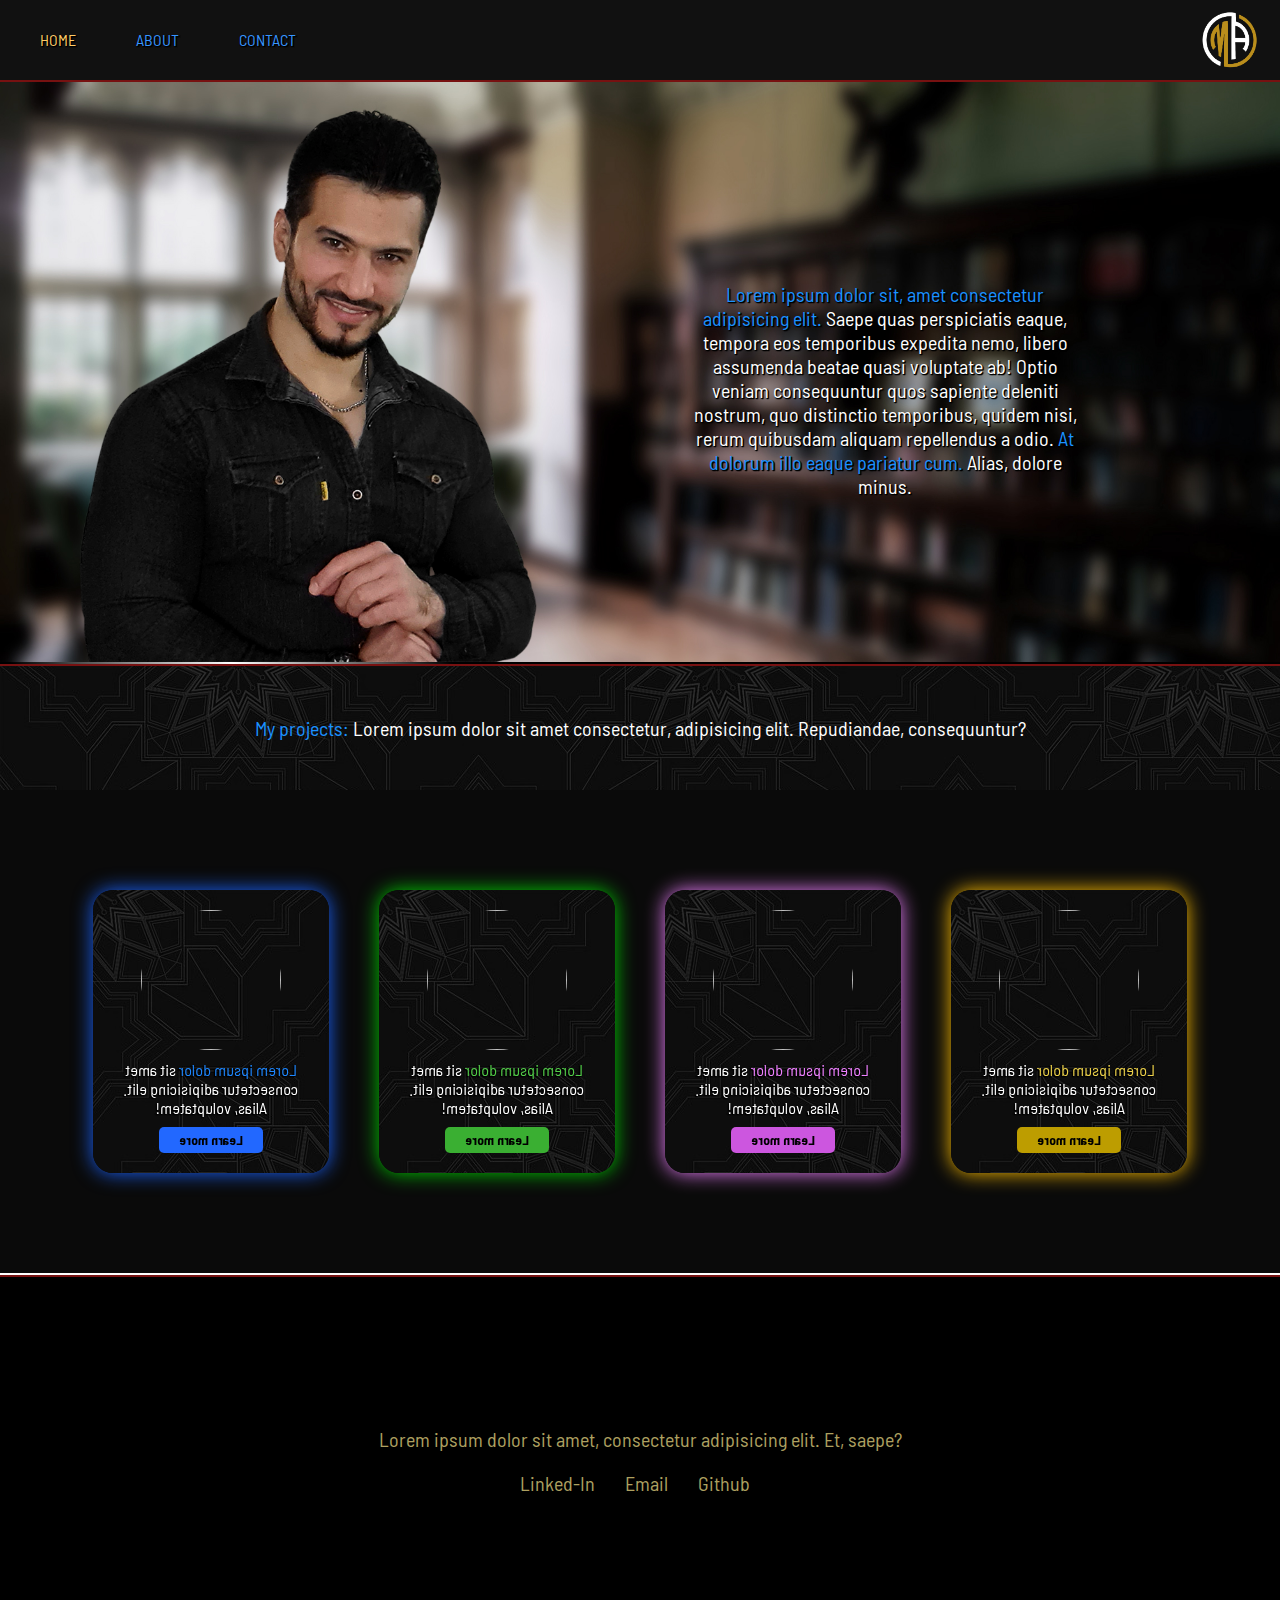
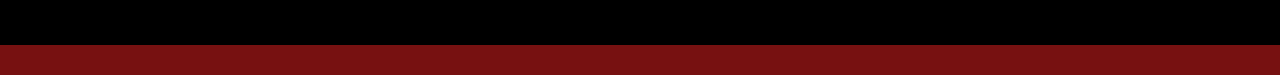
==== index.html @ 44627d1c "make it better" ====
<!DOCTYPE html>
<html lang="en">
<head>
    <meta charset="UTF-8">
    <meta name="viewport" content="width=device-width, initial-scale=1.0">
    <title>Home</title>
    <link rel="stylesheet" href="Css/style.css">
    <link rel="stylesheet" href="Css/header-style.css">
    <link rel="stylesheet" href="Css/floating-paper-style.css">

    <script src="https://kit.fontawesome.com/f80359c2af.js" crossorigin="anonymous"></script>
    <!-- Google fonts -->
    <link rel="preconnect" href="https://fonts.googleapis.com">
    <link rel="preconnect" href="https://fonts.gstatic.com" crossorigin>
    <link href="https://fonts.googleapis.com/css2?family=Barlow+Semi+Condensed:wght@200&display=swap" rel="stylesheet">
</head>
<body>
    <header id="header">
        <nav>
            <ul>
                <li><a href="#">HOME</a></li>
                <li><a href="about.html">ABOUT</a></li>
                <li><a href="contact.html">CONTACT</a></li>
            </ul>
        </nav>
        <img src="Images/logo.png" alt="Logo" id="logo">
    </header>

    <main>
        <section id="section1">
            <div class="containWrapper1">
                <div id="image-container">
                    <img src="Images/image.png" alt="Image">
                </div>
                <div id="profile-container">
                    <h2><span>Lorem ipsum dolor sit, amet consectetur adipisicing elit.</span> Saepe quas perspiciatis eaque, tempora eos temporibus expedita nemo, libero assumenda beatae quasi voluptate ab! Optio veniam consequuntur quos sapiente deleniti nostrum, quo distinctio temporibus, quidem nisi, rerum quibusdam aliquam repellendus a odio. <span>At dolorum illo eaque pariatur cum.</span> Alias, dolore minus.</h2>
                </div>
            </div>
        </section>

        <section id="section2">
            <h1><span>My projects:</span> Lorem ipsum dolor sit amet consectetur, adipisicing elit. Repudiandae, consequuntur?</h1>
            <div id="project-wrapper">
                <div id="item1Wrapper" class="projects">
                    <img id="item1Image" src="https://www.designmantic.com/blog/wp-content/uploads/2020/10/Computer-Logo-Designs.jpg" alt="">
                    <p><span>Lorem ipsum dolor</span> sit amet consectetur adipisicing elit. Alias, voluptatem!</p>
                    <button id="item1" class="itemButton">Learn more</button>
                </div>
                <div id="item2Wrapper" class="projects">
                    <img id="item2Image" src="https://cdn.dribbble.com/users/7432128/screenshots/18169633/media/b2fcb0fa01e122f713509c4d8378c482.png?resize=400x0" alt="">
                    <p><span>Lorem ipsum dolor</span> sit amet consectetur adipisicing elit. Alias, voluptatem!</p>
                    <button id="item2" class="itemButton">Learn more</button>
                </div>
                <div id="item3Wrapper" class="projects">
                    <img id="item3Image" src="https://miro.medium.com/v2/resize:fit:1400/0*cwYyVLqpMIuUVeWg.jpg" alt="">
                    <p><span>Lorem ipsum dolor</span> sit amet consectetur adipisicing elit. Alias, voluptatem!</p>
                    <button id="item3" class="itemButton">Learn more</button>
                </div>
                <div id="item4Wrapper" class="projects">
                    <img id="item4Image" src="https://cdn.dribbble.com/users/1341694/screenshots/18510353/media/387218e9a676d758a99a5e54a35d7649.jpg?resize=400x0" alt="">
                    <p><span>Lorem ipsum dolor</span> sit amet consectetur adipisicing elit. Alias, voluptatem!</p>
                    <button id="item4" class="itemButton">Learn more</button>
                </div>
            </div>
            <div id="floatingPaper">
                <div>
                    <img src="https://www.designmantic.com/blog/wp-content/uploads/2020/10/Computer-Logo-Designs.jpg" alt="">
                </div>
                <p>Lorem ipsum dolor sit, amet consectetur adipisicing elit. Ducimus dolorem esse minima neque obcaecati explicabo magni mollitia ad aut cum.</p>
            </div>
        </section>
    </main>

    <footer id="footer">
        <p>Lorem ipsum dolor sit amet, consectetur adipisicing elit. Et, saepe?</p>
        <div>
            <a href="https://linkedin.com">Linked-In<i class="fab fa-linkedin"></i></a>
            <a href="https://gmail.com">Email<i class="fas fa-inbox"></i></a>
            <a href="https://github.com/MustafaAltaie?tab=projects">Github<i class="fab fa-github"></i></a>
        </div>
    </footer>
    <script src="JavaScript/scrollScript.js"></script>
    <script src="JavaScript/mustafaButton.js"></script>
    <script src="JavaScript/floating-paper-script.js"></script>
</body>
</html>
---- Css/style.css ----
*{
    padding: 0;
    margin: 0;
    font-family: 'Barlow Semi Condensed', sans-serif;
    font-weight: normal;
    -webkit-user-select: none;
    user-select: none;
}
body{
    background: linear-gradient(200deg, black, black, black, black, white, black, black, black, black, black, black, black, black, white, black, black, black, black);
    background-attachment: fixed;
}
body::-webkit-scrollbar{
    background: #111;
}
body::-webkit-scrollbar-thumb{
    background: rgb(166, 129, 27);
    border-radius: 10px;
}
img{
    pointer-events: none;
}
h2, p{
    text-shadow: 1px 1px 1px #000, 1px 1px 1px #000, 1px 1px 1px #000;
}
li:nth-child(1) > a{
    color: #ffcc67;
}
/* -------------- SECTION 1 -------------- */
#section1{
    background-image: url('../Images/backImage2.jpg');
    background-size: 100% 100%;
}
.containWrapper1{
    display: flex;
}
#image-container, #profile-container{
    width: 50%;
    height: 580px;
    color: #fff;
}
#profile-container{
    padding: 200px 200px 150px 50px;
    box-sizing: border-box;
    text-align: center;
}
#profile-container > h2, #profile-container span, #section2 h1, footer{
    font-size: 20px;
}
#profile-container span, #section2 > h1 > span{
    color: rgb(27, 145, 255);
}
#image-container > img{
    width: 100%;
    height: 100%;
    object-fit: cover;
}
/* -------------- SECTION 2 -------------- */
#section2{
    text-align: center;
    background: #0a0a0a;
    margin: 2px 0;
}
#section2 h1{
    padding: 50px 0;
    color: #fff;
    background-image: url('../Images/signUp.jpg');
    border-top: 2px solid #711;
}
#project-wrapper{
    display: flex;
    flex-wrap: wrap;
    justify-content: center;
    gap: 50px;
    padding: 100px 50px;
}
#project-wrapper > div{
    padding: 20px;
    width: 20%;
    display: flex;
    flex-direction: column;
    align-items: center;
    gap: 10px;
    border-radius: 20px;
    transition: box-shadow 0.2s, transform 1s ease-in-out;
    background-image: url('../Images/signUp.jpg');
    color: #fff;
    box-sizing: border-box;
    box-shadow: 0 0 20px rgb(255, 255, 255);
}
#project-wrapper > div:nth-child(1){
    box-shadow: 0 0 20px rgb(27, 99, 255);
}
#project-wrapper > div:nth-child(2){
    box-shadow: 0 0 20px rgb(0, 205, 0);
}
#project-wrapper > div:nth-child(3){
    box-shadow: 0 0 20px rgb(238, 128, 255);
}
#project-wrapper > div:nth-child(4){
    box-shadow: 0 0 20px rgb(255, 191, 0);
}
#project-wrapper > div:hover{
    box-shadow: 0 0 20px rgb(255, 0, 0);
}
#project-wrapper > div:hover > img{
    transform: rotateZ(20deg);
}
#project-wrapper img{
    width: 140px;
    height: 140px;
    object-fit: cover;
    border-radius: 50%;
    transition: transform 0.5s;
}
#project-wrapper > div:nth-child(1) span{
    color: rgb(30, 135, 255);
}
#project-wrapper > div:nth-child(2) span{
    color: rgb(82, 205, 73);
}
#project-wrapper > div:nth-child(3) span{
    color: rgb(238, 128, 255);
}
#project-wrapper > div:nth-child(4) span{
    color: rgb(235, 208, 74);
}
#project-wrapper button{
    background: rgba(235, 208, 74, 0.6);
    border: none;
    padding: 5px 20px;
    border-radius: 5px;
    cursor: pointer;
    font-weight: bold;
}
#item1Wrapper > button{
    background: rgb(34, 104, 255);
}
#item2Wrapper > button{
    background: rgb(58, 175, 50);
}
#item3Wrapper > button{
    background: rgb(204, 86, 223);
}
#item4Wrapper > button{
    background: rgb(189, 157, 0);
}
#project-wrapper button:hover{
    filter: brightness(150%);
}
/* -------------- FOTTER -------------- */
footer{
    background: #000;
    border-top: 2px solid #711;
    border-bottom: 30px solid #711;
    padding: 150px 50px;
    text-align: center;
}
footer > div{
    display: flex;
    justify-content: center;
    gap: 20px;
    margin-top: 20px;
}
footer i{
    margin: 5px;
}
footer a{
    text-decoration: none;
}
footer i, footer a, footer p{
    color: rgb(174, 161, 96);
}
/* -------------- MEDIA QUERY -------------- */
@media only screen and (max-width: 920px){
    .containWrapper1{
        flex-direction: column;
    }
    #image-container, #profile-container{
        width: 100%;
    }
    #profile-container{
        background: #222;
        padding: 50px;
        height: unset;
        border-top: 2px solid #711;
    }
    #project-wrapper{
        padding: 50px 0;
        gap: 30px;
    }
    #project-wrapper > div{
        width: 40%;
    }
    #project-wrapper img{
        width: 100px;
        height: 100px;
    }
    #project-wrapper p{
        max-height: 50px;
        overflow-y: scroll;
    }
}
---- Css/header-style.css ----
header{
    position: relative;
    background: #111;
    color: #ccc;
    padding: 20px 10px 60px 10px;
    border-bottom: 2px solid #711;
}
#logo{
    position: absolute;
    top: 50%;
    transform: translateY(-50%);
    right: 10px;
    width: 80px;
}
#mobileNav{
    display: none;
}
nav{
    z-index: 3;
    position: fixed;
}
nav > ul{
    display: flex;
    list-style: none;
}
nav > ul > li{
    margin: 0 1px;
    padding: 10px;
    transition: transform 0.05s, margin 0.5s;
    cursor: pointer;
    background: #111;
}
nav > ul > li:hover{
    transform: translateY(-3px);
}
nav a{
    padding: 10px 0;
    text-decoration: none;
    color: rgb(56, 149, 255);
    text-shadow: 1px 1px 1px #000, 1px 1px 1px #000, 1px 1px 1px #000;
}
@media only screen and (max-width: 920px){
    nav{
        display: none;
        width: 95%;
        transform: translateY(100px);
    }
    nav > ul{
        flex-direction: column;
        gap: 0;
    }
    nav > ul > li{
        text-align: center;
        transition: transform 0.5s, opacity 0.5s;
        background: #151515;
        border: solid 1px rgba(255, 255, 255, 0.4);
    }
    ul a{
        display: block;
        color: #fff;
    }
    nav > ul > li:hover{
        transform: translateY(0px);
    }
    #mobileNav{
        display: block;
    }
}
---- Css/floating-paper-style.css ----
#floatingPaper{
    z-index: 10;
    position: fixed;
    width: 50%;
    height: 50%;
    background: rgba(0, 0, 0, 0);
    -webkit-backdrop-filter: blur(10px);
    backdrop-filter: blur(10px);
    border: solid 10px #fff;
    border-radius: 10px;
}
#floatingPaper > div{
    position: absolute;
    left: 0;
    width: 75%;
    height: 100%;
    clip-path: polygon(0% 0%, 100% 0%, 64.5% 100%, 0% 100%);
}
#floatingPaper > div > img{
    width: 100%;
    height: 100%;
}
#floatingPaper > p{
    position: absolute;
    right: 15px;
    top: 50%;
    transform: translateY(-50%);
    width: 30%;
    color: #fff;
}

@media only screen and (max-width: 1024px){
    #floatingPaper{
        height: 60%;
        width: 90%;
    }
    #floatingPaper > div{
        width: 100%;
        height: 100%;
        clip-path: polygon(0% 0%, 100% 0%, 100% 75%, 0% 75%);
    }
    #floatingPaper > p{
        top: 88%;
        width: 90%;
    }
}
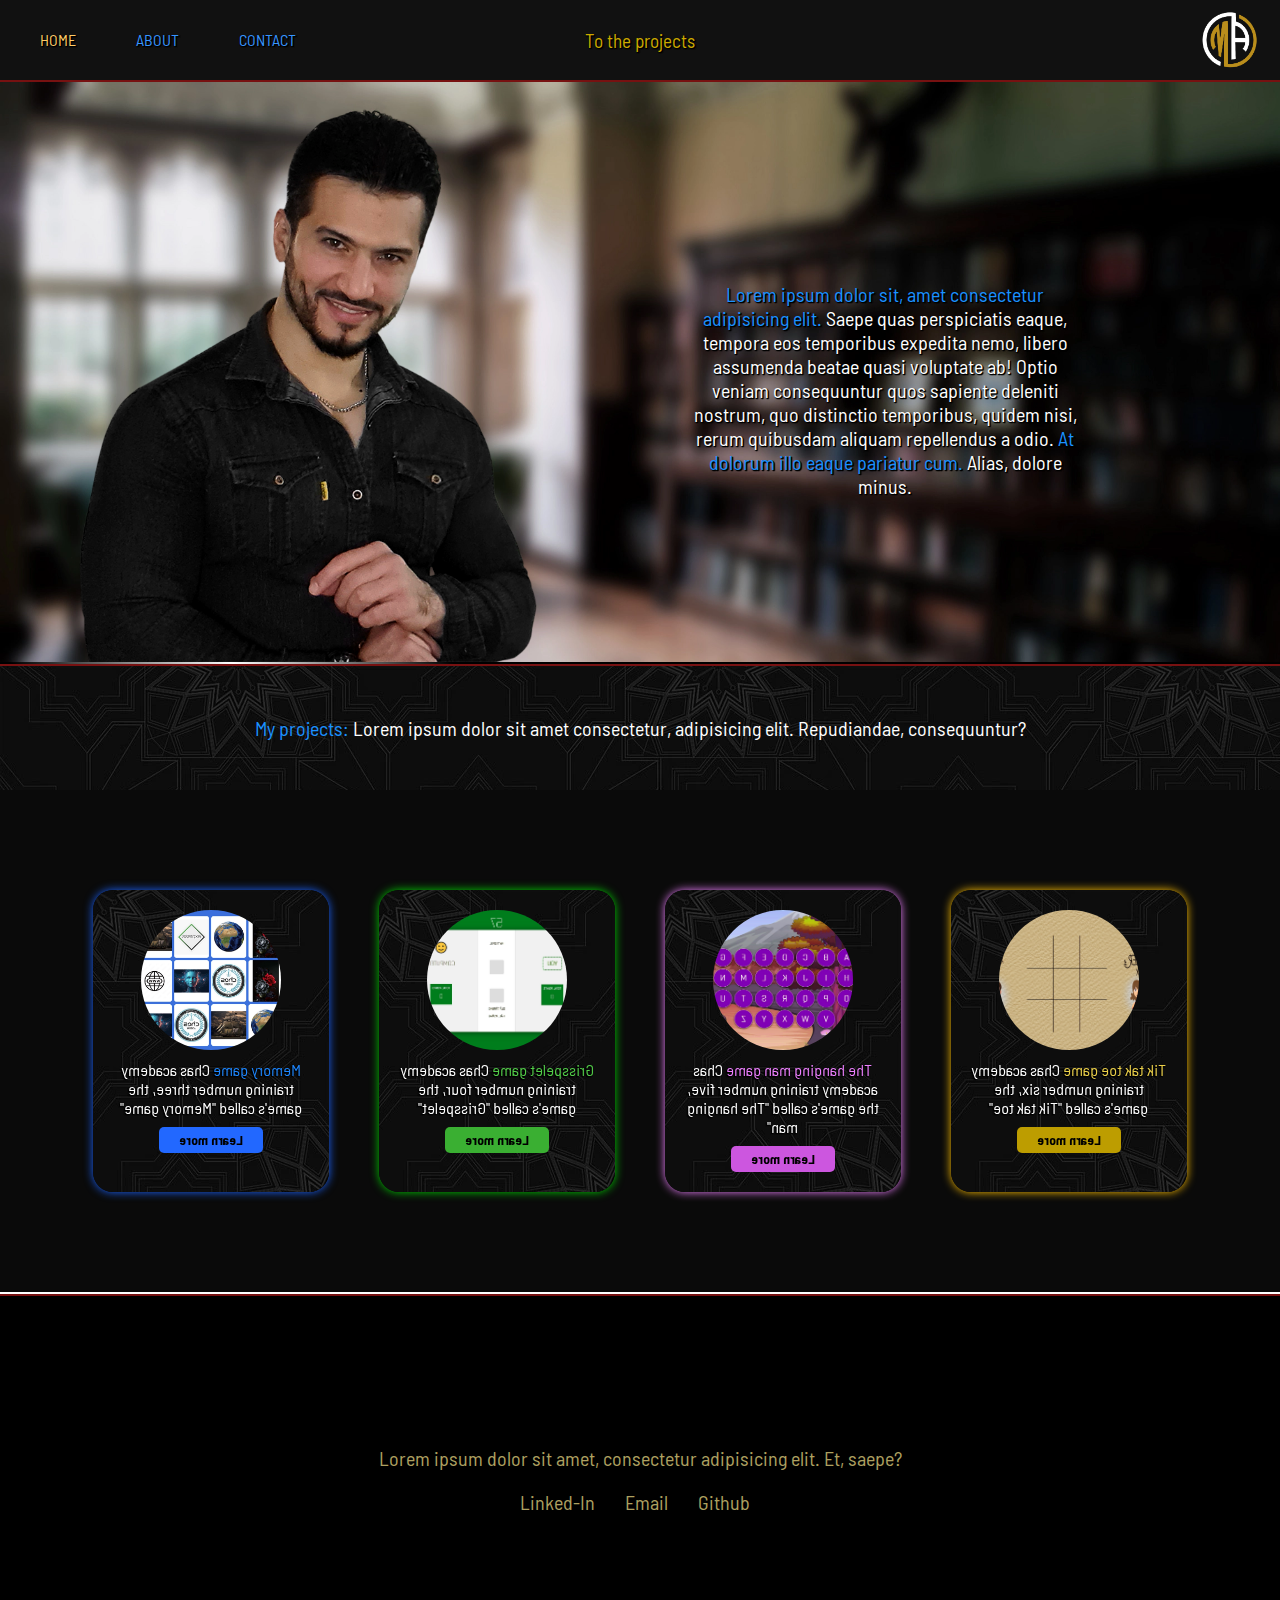
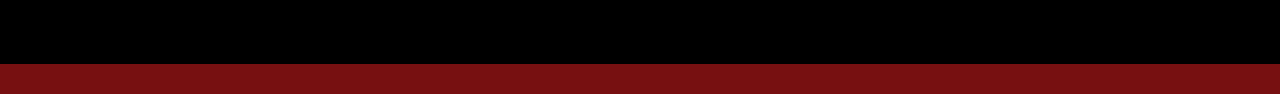
==== commit 1213bf9a: "first deploy" ====
--- a/index.html
+++ b/index.html
@@ -3,6 +3,7 @@
 <head>
     <meta charset="UTF-8">
     <meta name="viewport" content="width=device-width, initial-scale=1.0">
+    <meta name="description"+ content="Mustafa Altaie webpage">
     <title>Home</title>
     <link rel="stylesheet" href="Css/style.css">
     <link rel="stylesheet" href="Css/header-style.css">
@@ -23,14 +24,15 @@
                 <li><a href="contact.html">CONTACT</a></li>
             </ul>
         </nav>
-        <img src="Images/logo.png" alt="Logo" id="logo">
+        <p onclick="scrollWin()" id="toProjectText">To the projects</p>
+        <img src="Images/logo.webp" alt="Logo" id="logo">
     </header>
 
     <main>
         <section id="section1">
             <div class="containWrapper1">
                 <div id="image-container">
-                    <img src="Images/image.png" alt="Image">
+                    <img src="Images/image.webp" alt="Image">
                 </div>
                 <div id="profile-container">
                     <h2><span>Lorem ipsum dolor sit, amet consectetur adipisicing elit.</span> Saepe quas perspiciatis eaque, tempora eos temporibus expedita nemo, libero assumenda beatae quasi voluptate ab! Optio veniam consequuntur quos sapiente deleniti nostrum, quo distinctio temporibus, quidem nisi, rerum quibusdam aliquam repellendus a odio. <span>At dolorum illo eaque pariatur cum.</span> Alias, dolore minus.</h2>
@@ -42,23 +44,23 @@
             <h1><span>My projects:</span> Lorem ipsum dolor sit amet consectetur, adipisicing elit. Repudiandae, consequuntur?</h1>
             <div id="project-wrapper">
                 <div id="item1Wrapper" class="projects">
-                    <img id="item1Image" src="https://www.designmantic.com/blog/wp-content/uploads/2020/10/Computer-Logo-Designs.jpg" alt="">
-                    <p><span>Lorem ipsum dolor</span> sit amet consectetur adipisicing elit. Alias, voluptatem!</p>
+                    <img id="item1Image" src="Images/project1.webp" alt="">
+                    <p><span>Memory game</span> Chas academy training number three, the game's called "Memory game"</p>
                     <button id="item1" class="itemButton">Learn more</button>
                 </div>
                 <div id="item2Wrapper" class="projects">
-                    <img id="item2Image" src="https://cdn.dribbble.com/users/7432128/screenshots/18169633/media/b2fcb0fa01e122f713509c4d8378c482.png?resize=400x0" alt="">
-                    <p><span>Lorem ipsum dolor</span> sit amet consectetur adipisicing elit. Alias, voluptatem!</p>
+                    <img id="item2Image" src="Images/project4.webp" alt="">
+                    <p><span>Grisspelet game</span> Chas academy training number four, the game's called "Grisspelet"</p>
                     <button id="item2" class="itemButton">Learn more</button>
                 </div>
                 <div id="item3Wrapper" class="projects">
-                    <img id="item3Image" src="https://miro.medium.com/v2/resize:fit:1400/0*cwYyVLqpMIuUVeWg.jpg" alt="">
-                    <p><span>Lorem ipsum dolor</span> sit amet consectetur adipisicing elit. Alias, voluptatem!</p>
+                    <img id="item3Image" src="Images/project2.webp" alt="">
+                    <p><span>The hanging man game</span> Chas academy training number five, the game's called "The hanging man"</p>
                     <button id="item3" class="itemButton">Learn more</button>
                 </div>
                 <div id="item4Wrapper" class="projects">
-                    <img id="item4Image" src="https://cdn.dribbble.com/users/1341694/screenshots/18510353/media/387218e9a676d758a99a5e54a35d7649.jpg?resize=400x0" alt="">
-                    <p><span>Lorem ipsum dolor</span> sit amet consectetur adipisicing elit. Alias, voluptatem!</p>
+                    <img id="item4Image" src="Images/project3.webp" alt="">
+                    <p><span>Tik tak toe game</span> Chas academy training number six, the game's called "Tik tak toe"</p>
                     <button id="item4" class="itemButton">Learn more</button>
                 </div>
             </div>
@@ -66,7 +68,7 @@
                 <div>
                     <img src="https://www.designmantic.com/blog/wp-content/uploads/2020/10/Computer-Logo-Designs.jpg" alt="">
                 </div>
-                <p>Lorem ipsum dolor sit, amet consectetur adipisicing elit. Ducimus dolorem esse minima neque obcaecati explicabo magni mollitia ad aut cum.</p>
+                <p id="projectDescription"></p>
             </div>
         </section>
     </main>
--- a/Css/style.css
+++ b/Css/style.css
@@ -17,6 +17,15 @@
     background: rgb(166, 129, 27);
     border-radius: 10px;
 }
+#toProjectText{
+    position: absolute;
+    top: 50%;
+    transform: translate(-50%, -50%);
+    left: 50%;
+    color: #ca0;
+    font-size: 1.2em;
+    cursor: pointer;
+}
 img{
     pointer-events: none;
 }
@@ -28,7 +37,7 @@
 }
 /* -------------- SECTION 1 -------------- */
 #section1{
-    background-image: url('../Images/backImage2.jpg');
+    background-image: url('../Images/backImage2.webp');
     background-size: 100% 100%;
 }
 .containWrapper1{
@@ -64,7 +73,7 @@
 #section2 h1{
     padding: 50px 0;
     color: #fff;
-    background-image: url('../Images/signUp.jpg');
+    background-image: url('../Images/wallpaper.webp');
     border-top: 2px solid #711;
 }
 #project-wrapper{
@@ -83,25 +92,25 @@
     gap: 10px;
     border-radius: 20px;
     transition: box-shadow 0.2s, transform 1s ease-in-out;
-    background-image: url('../Images/signUp.jpg');
+    background-image: url('../Images/wallpaper.webp');
     color: #fff;
     box-sizing: border-box;
-    box-shadow: 0 0 20px rgb(255, 255, 255);
+    box-shadow: 0 0 10px rgb(255, 255, 255);
 }
 #project-wrapper > div:nth-child(1){
-    box-shadow: 0 0 20px rgb(27, 99, 255);
+    box-shadow: 0 0 10px rgb(27, 99, 255);
 }
 #project-wrapper > div:nth-child(2){
-    box-shadow: 0 0 20px rgb(0, 205, 0);
+    box-shadow: 0 0 10px rgb(0, 205, 0);
 }
 #project-wrapper > div:nth-child(3){
-    box-shadow: 0 0 20px rgb(238, 128, 255);
+    box-shadow: 0 0 10px rgb(238, 128, 255);
 }
 #project-wrapper > div:nth-child(4){
-    box-shadow: 0 0 20px rgb(255, 191, 0);
+    box-shadow: 0 0 10px rgb(255, 191, 0);
 }
 #project-wrapper > div:hover{
-    box-shadow: 0 0 20px rgb(255, 0, 0);
+    box-shadow: 0 0 10px rgb(255, 0, 0);
 }
 #project-wrapper > div:hover > img{
     transform: rotateZ(20deg);
